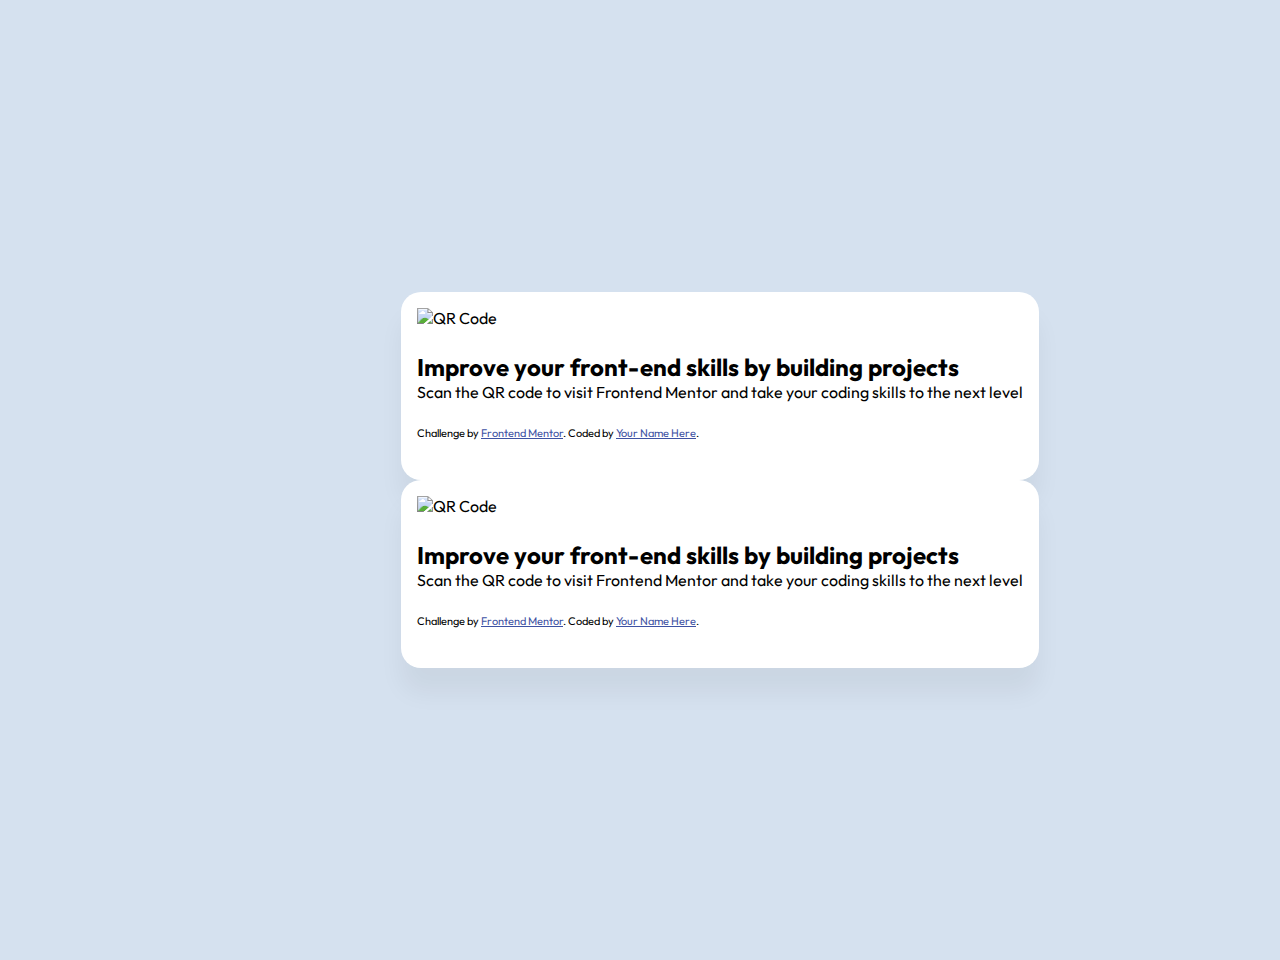
==== qr-code-component-main/design/index.html @ 8347260f "." ====
<!DOCTYPE html>
<html lang="en">

<head>
    <meta charset="UTF-8" />
    <meta name="viewport" content="width=device-width, initial-scale=1.0" />
    <!-- displays site properly based on user's device -->

    <link rel="icon" type="image/png" sizes="32x32" href="./images/favicon-32x32.png" />
    <link rel="stylesheet" href="styles.css" />
    <title>Frontend Mentor | QR code component</title>

    <!-- Feel free to remove these styles or customise in your own stylesheet 👍 -->
    <style>
        .attribution {
            font-size: 11px;
            text-align: center;
        }

        .attribution a {
            color: hsl(228, 45%, 44%);
        }

        /* .main {
      display: flex;
      width: 90rem;
      height: 60rem;
      flex-direction: column;
      justify-content: center;
      align-self: center;
    } */
    </style>
</head>

<body>
    <div class="content">
        <div class="qrimage">
            <img src="./images/image-qr-code.png" alt="QR Code" />
        </div>
        <div class="text-wrapper">
            <h2>Improve your front-end skills by building projects</h2>
            <p>
                Scan the QR code to visit Frontend Mentor and take your coding skills
                to the next level
            </p>
        </div>
        <div class="attribution">
            Challenge by
            <a href="https://www.frontendmentor.io/?ref=challenge" target="_blank">Frontend Mentor</a>. Coded by <a
                href="#">Your Name Here</a>.
        </div>
    </div>
</body>

<!DOCTYPE html>
<html lang="en">

<head>
    <meta charset="UTF-8" />
    <meta name="viewport" content="width=device-width, initial-scale=1.0" />
    <!-- displays site properly based on user's device -->

    <link rel="icon" type="image/png" sizes="32x32" href="./images/favicon-32x32.png" />
    <link rel="stylesheet" href="styles.css" />
    <title>Frontend Mentor | QR code component</title>

    <!-- Feel free to remove these styles or customise in your own stylesheet 👍 -->
    <style>
        .attribution {
            font-size: 11px;
            text-align: center;
        }

        .attribution a {
            color: hsl(228, 45%, 44%);
        }

        /* .main {
      display: flex;
      width: 90rem;
      height: 60rem;
      flex-direction: column;
      justify-content: center;
      align-self: center;
    } */
    </style>
</head>

<body>
    <div class="content">
        <div class="qrimage">
            <img src="./images/image-qr-code.png" alt="QR Code" />
        </div>
        <div class="text-wrapper">
            <h2>Improve your front-end skills by building projects</h2>
            <p>
                Scan the QR code to visit Frontend Mentor and take your coding skills
                to the next level
            </p>
        </div>
        <div class="attribution">
            Challenge by
            <a href="https://www.frontendmentor.io/?ref=challenge" target="_blank">Frontend Mentor</a>. Coded by <a
                href="#">Your Name Here</a>.
        </div>
    </div>
</body>

</html>
---- qr-code-component-main/design/styles.css ----
@import url('https://fonts.googleapis.com/css2?family=Outfit:wght@100..900&display=swap');

* {
    box-sizing: border-box;
    /* Added colon */
    margin: 0;
}

body {
    font-family: 'Outfit', sans-serif;
    display: flex;
    width: 1440px;
    height: 960px;
    flex-direction: column;
    justify-content: center;
    align-items: center;
    background: var(--color-slate-300, #D5E1EF);
}

.content {
    display: flex;
    padding: var(--spacing-200, 16px) var(--spacing-200, 16px) var(--spacing-500, 40px) var(--spacing-200, 16px);
    flex-direction: column;
    align-items: flex-start;
    gap: var(--spacing-300, 24px);
    border-radius: 20px;
    background: var(--color-white, #FFF);
    /* card-shadow */
    /* Fixed comment syntax */
    box-shadow: 0px 25px 25px 0px rgba(0, 0, 0, 0.05);
}
---- qr-code-component-main/design/styles.css ----
@import url('https://fonts.googleapis.com/css2?family=Outfit:wght@100..900&display=swap');

* {
    box-sizing: border-box;
    /* Added colon */
    margin: 0;
}

body {
    font-family: 'Outfit', sans-serif;
    display: flex;
    width: 1440px;
    height: 960px;
    flex-direction: column;
    justify-content: center;
    align-items: center;
    background: var(--color-slate-300, #D5E1EF);
}

.content {
    display: flex;
    padding: var(--spacing-200, 16px) var(--spacing-200, 16px) var(--spacing-500, 40px) var(--spacing-200, 16px);
    flex-direction: column;
    align-items: flex-start;
    gap: var(--spacing-300, 24px);
    border-radius: 20px;
    background: var(--color-white, #FFF);
    /* card-shadow */
    /* Fixed comment syntax */
    box-shadow: 0px 25px 25px 0px rgba(0, 0, 0, 0.05);
}
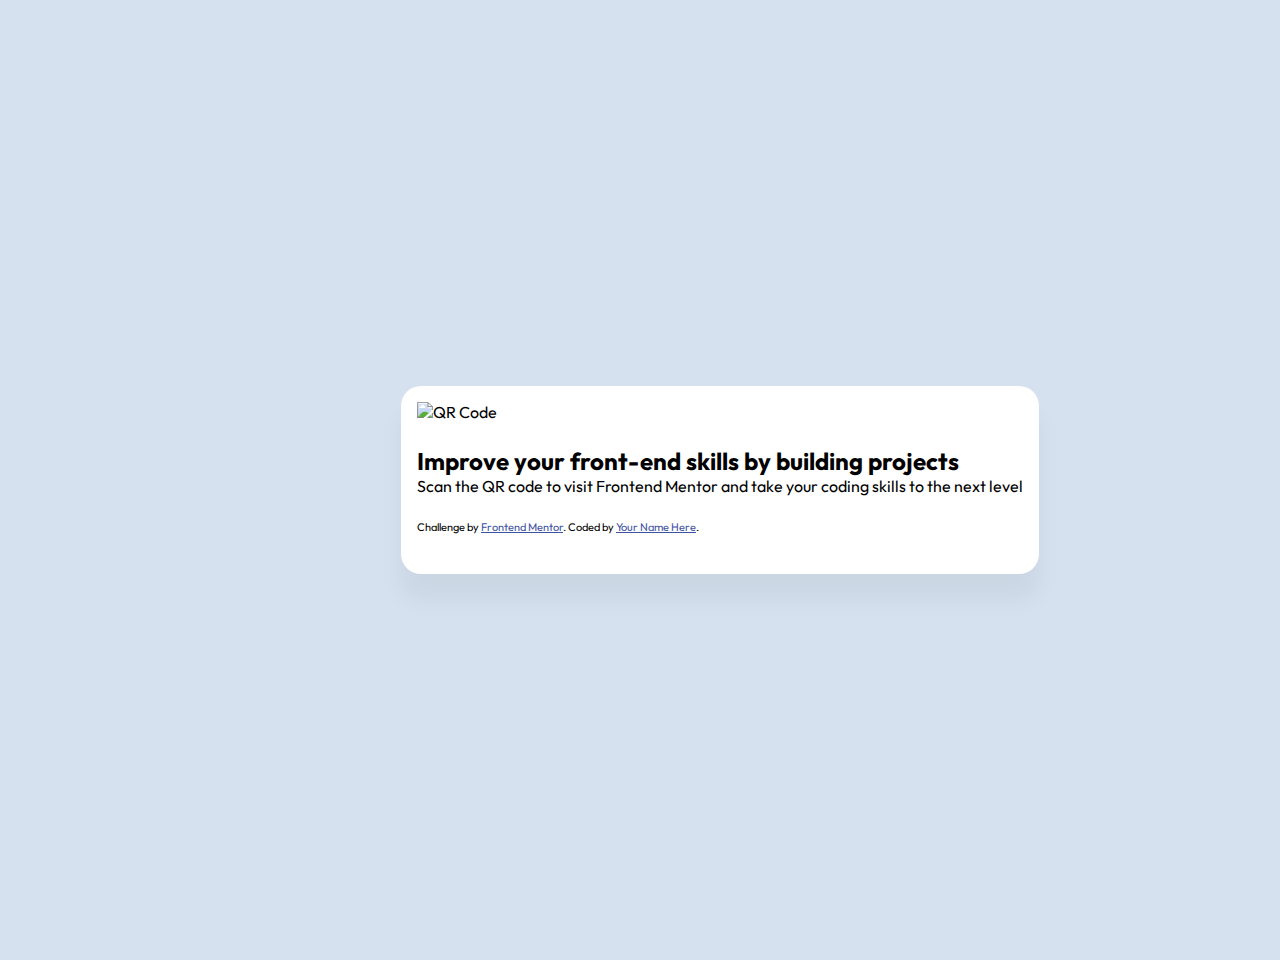
==== commit 52515dd8: "only qr done" ====
--- a/qr-code-component-main/design/index.html
+++ b/qr-code-component-main/design/index.html
@@ -1,57 +1,3 @@
-<!DOCTYPE html>
-<html lang="en">
-
-<head>
-    <meta charset="UTF-8" />
-    <meta name="viewport" content="width=device-width, initial-scale=1.0" />
-    <!-- displays site properly based on user's device -->
-
-    <link rel="icon" type="image/png" sizes="32x32" href="./images/favicon-32x32.png" />
-    <link rel="stylesheet" href="styles.css" />
-    <title>Frontend Mentor | QR code component</title>
-
-    <!-- Feel free to remove these styles or customise in your own stylesheet 👍 -->
-    <style>
-        .attribution {
-            font-size: 11px;
-            text-align: center;
-        }
-
-        .attribution a {
-            color: hsl(228, 45%, 44%);
-        }
-
-        /* .main {
-      display: flex;
-      width: 90rem;
-      height: 60rem;
-      flex-direction: column;
-      justify-content: center;
-      align-self: center;
-    } */
-    </style>
-</head>
-
-<body>
-    <div class="content">
-        <div class="qrimage">
-            <img src="./images/image-qr-code.png" alt="QR Code" />
-        </div>
-        <div class="text-wrapper">
-            <h2>Improve your front-end skills by building projects</h2>
-            <p>
-                Scan the QR code to visit Frontend Mentor and take your coding skills
-                to the next level
-            </p>
-        </div>
-        <div class="attribution">
-            Challenge by
-            <a href="https://www.frontendmentor.io/?ref=challenge" target="_blank">Frontend Mentor</a>. Coded by <a
-                href="#">Your Name Here</a>.
-        </div>
-    </div>
-</body>
-
 <!DOCTYPE html>
 <html lang="en">
 
